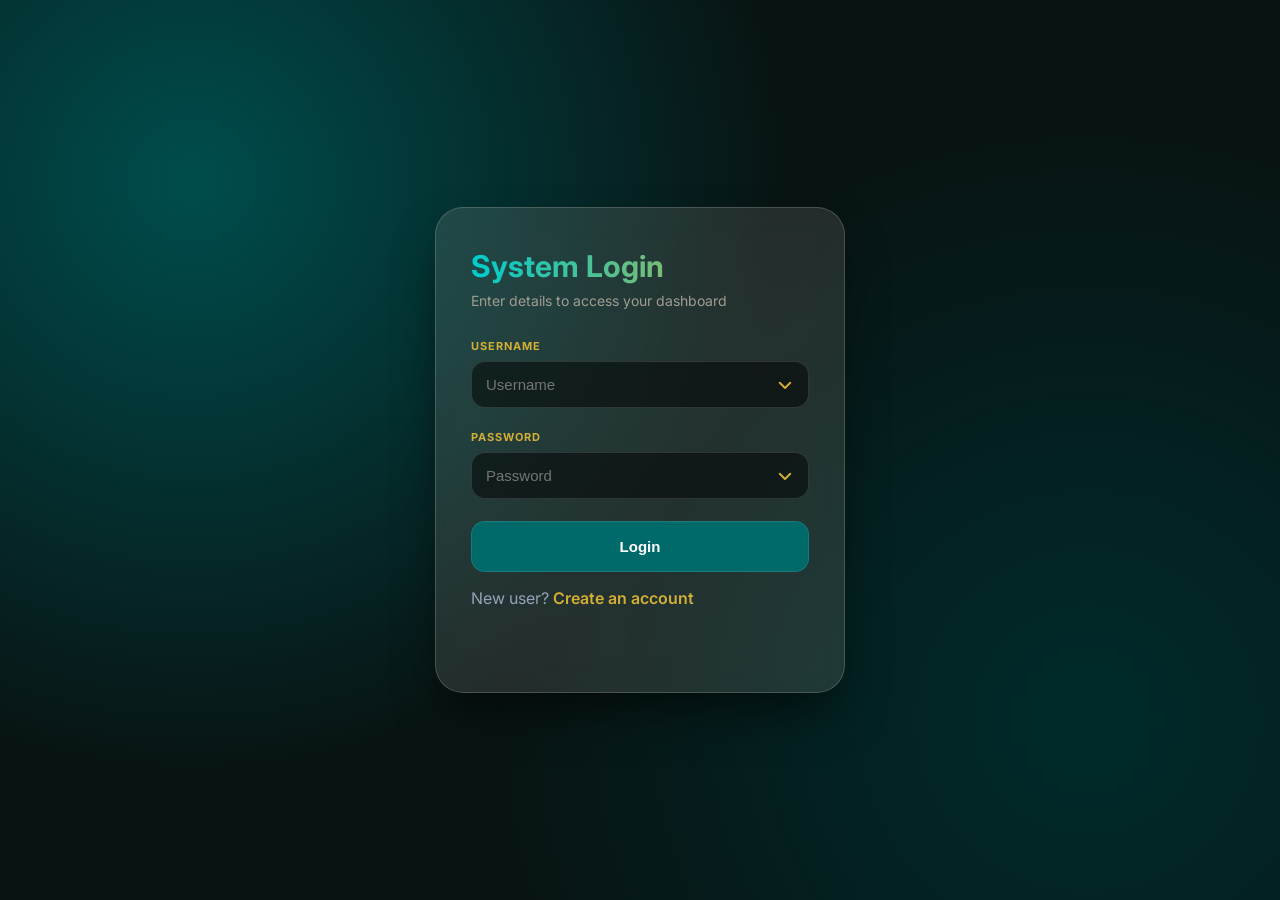
==== frontend/index.html @ a85fc7c0 "Initial commit" ====
<!DOCTYPE html>
<html lang="en">
<head>
    <meta charset="UTF-8">
    <meta name="viewport" content="width=device-width, initial-scale=1.0">
    <title>OC Timetable Pro</title>
    <link rel="stylesheet" href="css/style.css">
    <link href="https://fonts.googleapis.com/css2?family=Inter:wght@400;600&display=swap" rel="stylesheet">
</head>
<body>
    <div class="background-circles"></div>
    <div class="container">
        <div class="box">
            <header>
                <h2>OC Timetable</h2>
                <p>Select a student and day to view the schedule</p>
            </header>

            <div class="input-group">
    <label for="ocName">Student Name</label>
    <select id="ocName" class="modern-select">
        <option value="" disabled selected>Choose a student...</option>
        </select>
</div>

<div class="input-group">
    <label for="day">Day of Week</label>
    <select id="day" class="modern-select">
        <option value="" disabled selected>Select day...</option>
        <option value="Monday">Monday</option>
        <option value="Tuesday">Tuesday</option>
        <option value="Wednesday">Wednesday</option>
        <option value="Thursday">Thursday</option>
        <option value="Friday">Friday</option>
        <option value="Saturday">Saturday</option>
    </select>
</div>

            <button onclick="showTimetable()" class="btn-show">Check Schedule</button>

            <div id="result" class="result-container"></div>

            <div class="auth-footer" style="margin-top: 25px; border-top: 1px solid rgba(255,255,255,0.1); padding-top: 15px;">
                <button onclick="logout()" class="btn-logout">Logout from Session</button>
            </div>
        </div>
    </div>
    <script src="js/script.js"></script>
</body>
</html>
---- frontend/css/style.css ----
/* --- NIRVAAH REVELS '26 THEME --- */
:root {
    --primary: #006a6a;        /* Deep Nirvaah Teal */
    --primary-hover: #008b8b;  /* Brighter Flow Teal */
    --accent: #d4af37;         /* Elegant Gold */
    --bg-dark: #081414;        /* Main Background Depth */
    --glass: rgba(233, 226, 208, 0.12); 
    --text-cream: #e9e2d0;     /* Brochure Cream Text */
    --input-bg: rgba(0, 0, 0, 0.5);
}

body {
    margin: 0; padding: 0;
    font-family: 'Inter', sans-serif;
    background-color: var(--bg-dark);
    color: var(--text-cream);
    display: flex; justify-content: center; align-items: center;
    min-height: 100vh;
    overflow-x: hidden;
}

/* Background gradient matching the brochure's Flow of Creation */
.background-circles {
    position: absolute; top: 0; left: 0; width: 100%; height: 100%;
    background: radial-gradient(circle at 15% 20%, #004d4d 0%, transparent 45%),
                radial-gradient(circle at 85% 80%, #002b2b 0%, transparent 45%);
    z-index: -1;
}

.container { width: 100%; max-width: 450px; padding: 20px; box-sizing: border-box; }

/* Main Glass Card */
.box {
    background: var(--glass);
    backdrop-filter: blur(16px);
    -webkit-backdrop-filter: blur(16px);
    border: 1px solid rgba(233, 226, 208, 0.2);
    padding: 40px 35px; border-radius: 28px;
    box-shadow: 0 25px 50px -12px rgba(0, 0, 0, 0.6);
}

header h2 {
    margin: 0; font-size: 30px; font-weight: 700;
    background: linear-gradient(to right, #00cccc, var(--accent));
    -webkit-background-clip: text; -webkit-text-fill-color: transparent;
}

header p { color: #a19d91; font-size: 14px; margin-top: 8px; margin-bottom: 30px; }

.input-group { margin-bottom: 22px; position: relative; }
.input-group label { 
    display: block; font-size: 11px; font-weight: 700; 
    color: var(--accent); margin-bottom: 8px; 
    text-transform: uppercase; letter-spacing: 1px; 
}

/* Input & Dropdown Styling - Restored to Gold Arrow on Right */
input, .modern-select {
    width: 100%; padding: 14px;
    background: var(--input-bg);
    border: 1px solid rgba(233, 226, 208, 0.15);
    border-radius: 14px; color: white; box-sizing: border-box;
    font-size: 15px; outline: none; transition: 0.3s;
    /* Custom Gold Arrow on the right side */
    background-image: url("data:image/svg+xml,%3Csvg xmlns='http://www.w3.org/2000/svg' fill='none' viewBox='0 0 24 24' stroke='%23d4af37'%3E%3Cpath stroke-linecap='round' stroke-linejoin='round' stroke-width='2.5' d='M19 9l-7 7-7-7'%3E%3C/path%3E%3C/svg%3E");
    background-repeat: no-repeat;
    background-position: right 14px center;
    background-size: 18px;
    padding-right: 45px;
}

input:focus, .modern-select:focus { 
    border-color: var(--accent); 
    box-shadow: 0 0 15px rgba(212, 175, 55, 0.2); 
}

/* Fix for Dropdown List Colors */
datalist, select option {
    background-color: #0d1b1b !important; /* Forces dark background */
    color: var(--text-cream) !important;
}

/* Primary Button */
.btn-show {
    width: 100%; padding: 16px; background: var(--primary); color: white;
    border: 1px solid rgba(255,255,255,0.1); border-radius: 14px; 
    font-weight: 600; font-size: 15px; cursor: pointer; transition: 0.3s;
}

.btn-show:hover { background: var(--primary-hover); transform: translateY(-2px); }

/* Schedule Card Results */
.schedule-item {
    background: rgba(255, 255, 255, 0.05); padding: 16px; 
    border-radius: 14px; border-left: 5px solid var(--accent);
    font-size: 14px; color: #f1f1f1; margin-bottom: 10px;
}

.full-day-badge {
    background: rgba(212, 175, 55, 0.15); color: var(--accent);
    font-size: 10px; font-weight: 800; padding: 5px 10px; border-radius: 8px; 
    display: inline-block; margin-bottom: 12px; border: 1px solid rgba(212, 175, 55, 0.3);
}

/* Logout Footer */
.btn-logout {
    margin-top: 20px; background: rgba(239, 68, 68, 0.08); color: #ff5f5f;
    border: 1px solid rgba(239, 68, 68, 0.2); padding: 10px; border-radius: 12px;
    font-size: 13px; font-weight: 600; cursor: pointer; width: 100%;
}
.btn-logout:hover { background: #ef4444; color: white; }

.auth-footer p { color: #94a3b8; }
.auth-footer a { color: var(--accent); text-decoration: none; font-weight: 600; }
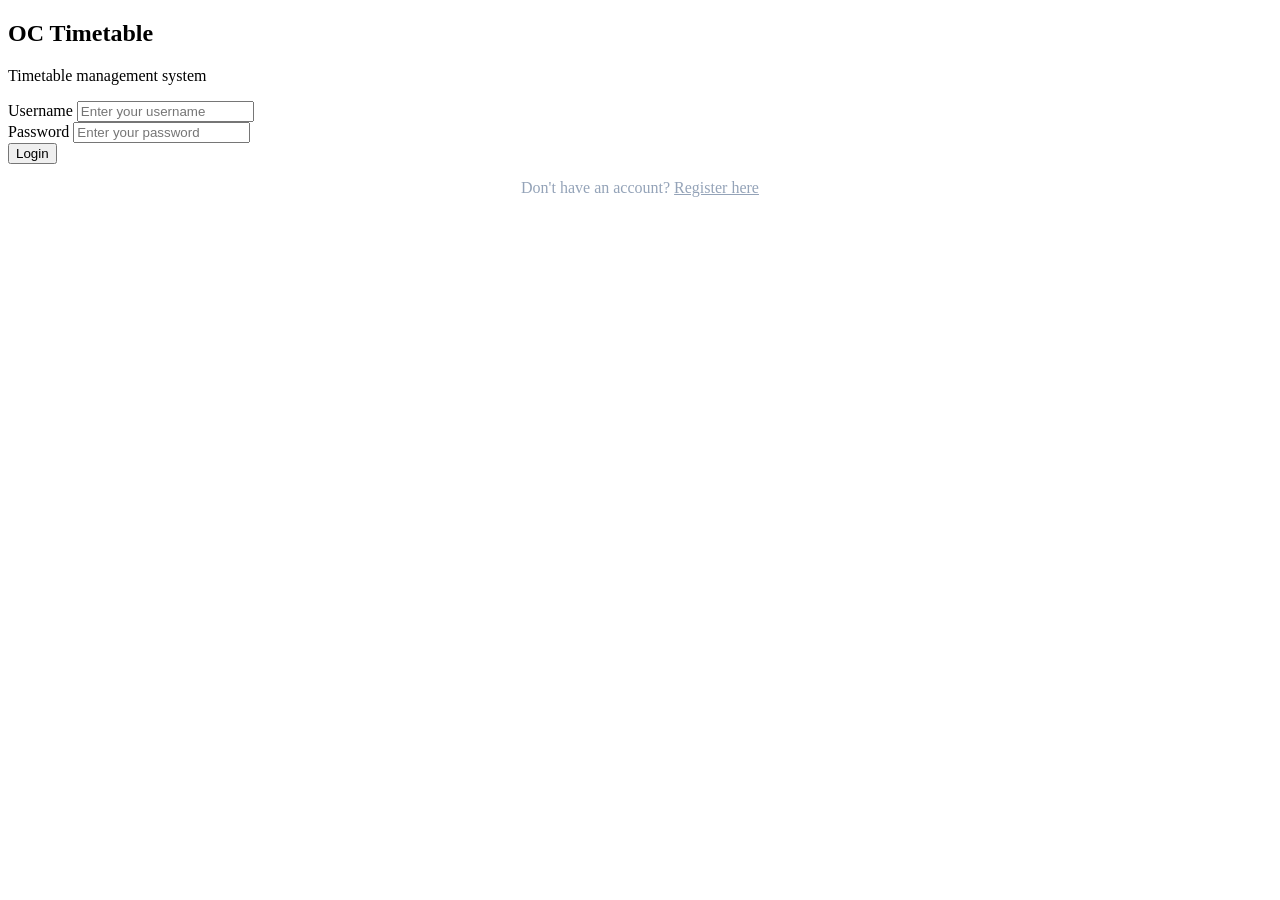
==== commit e20ed4ea: "Converted to TypeScript w Vite and handled errors" ====
--- a/frontend/index.html
+++ b/frontend/index.html
@@ -1,50 +1,53 @@
-<!DOCTYPE html>
+<!doctype html>
 <html lang="en">
-<head>
-    <meta charset="UTF-8">
-    <meta name="viewport" content="width=device-width, initial-scale=1.0">
-    <title>OC Timetable Pro</title>
-    <link rel="stylesheet" href="css/style.css">
-    <link href="https://fonts.googleapis.com/css2?family=Inter:wght@400;600&display=swap" rel="stylesheet">
-</head>
-<body>
+  <head>
+    <meta charset="UTF-8" />
+    <!-- <link rel="icon" type="image/svg+xml" href="/vite.svg" /> -->
+    <meta name="viewport" content="width=device-width, initial-scale=1.0" />
+    <title>OC Timetable  - Home</title>
+  </head>
+  <body>
     <div class="background-circles"></div>
+    
     <div class="container">
-        <div class="box">
-            <header>
-                <h2>OC Timetable</h2>
-                <p>Select a student and day to view the schedule</p>
-            </header>
+      <div class="box">
+        <header>
+          <h2>OC Timetable </h2>
+          <p>Timetable management system</p>
+        </header>
 
-            <div class="input-group">
-    <label for="ocName">Student Name</label>
-    <select id="ocName" class="modern-select">
-        <option value="" disabled selected>Choose a student...</option>
-        </select>
-</div>
+        <div id="authSection">
+          <div class="input-group">
+            <label for="user">Username</label>
+            <input type="text" id="user" placeholder="Enter your username" />
+          </div>
 
-<div class="input-group">
-    <label for="day">Day of Week</label>
-    <select id="day" class="modern-select">
-        <option value="" disabled selected>Select day...</option>
-        <option value="Monday">Monday</option>
-        <option value="Tuesday">Tuesday</option>
-        <option value="Wednesday">Wednesday</option>
-        <option value="Thursday">Thursday</option>
-        <option value="Friday">Friday</option>
-        <option value="Saturday">Saturday</option>
-    </select>
-</div>
+          <div class="input-group">
+            <label for="pass">Password</label>
+            <input type="password" id="pass" placeholder="Enter your password" />
+          </div>
 
-            <button onclick="showTimetable()" class="btn-show">Check Schedule</button>
+          <div id="loginActions">
+            <button id="loginBtn" class="btn-show">Login</button>
+            <p style="margin-top: 15px; text-align: center; color: #94a3b8;">
+              Don't have an account? 
+              <a href="#" onclick="toggleAuth(true)" style="color: var(--accent);">Register here</a>
+            </p>
+          </div>
 
-            <div id="result" class="result-container"></div>
+          <div id="registerActions" style="display: none;">
+            <button id="registerBtn" class="btn-show">Create Account</button>
+            <p style="margin-top: 15px; text-align: center; color: #94a3b8;">
+              Already have an account? 
+              <a href="#" onclick="toggleAuth(false)" style="color: var(--accent);">Login here</a>
+            </p>
+          </div>
 
-            <div class="auth-footer" style="margin-top: 25px; border-top: 1px solid rgba(255,255,255,0.1); padding-top: 15px;">
-                <button onclick="logout()" class="btn-logout">Logout from Session</button>
-            </div>
+          <div id="authMsg" style="margin-top: 15px; text-align: center; font-size: 14px;"></div>
         </div>
+      </div>
     </div>
-    <script src="js/script.js"></script>
-</body>
-</html>+
+    <script type="module" src="/src/main.ts"></script>
+  </body>
+</html>
